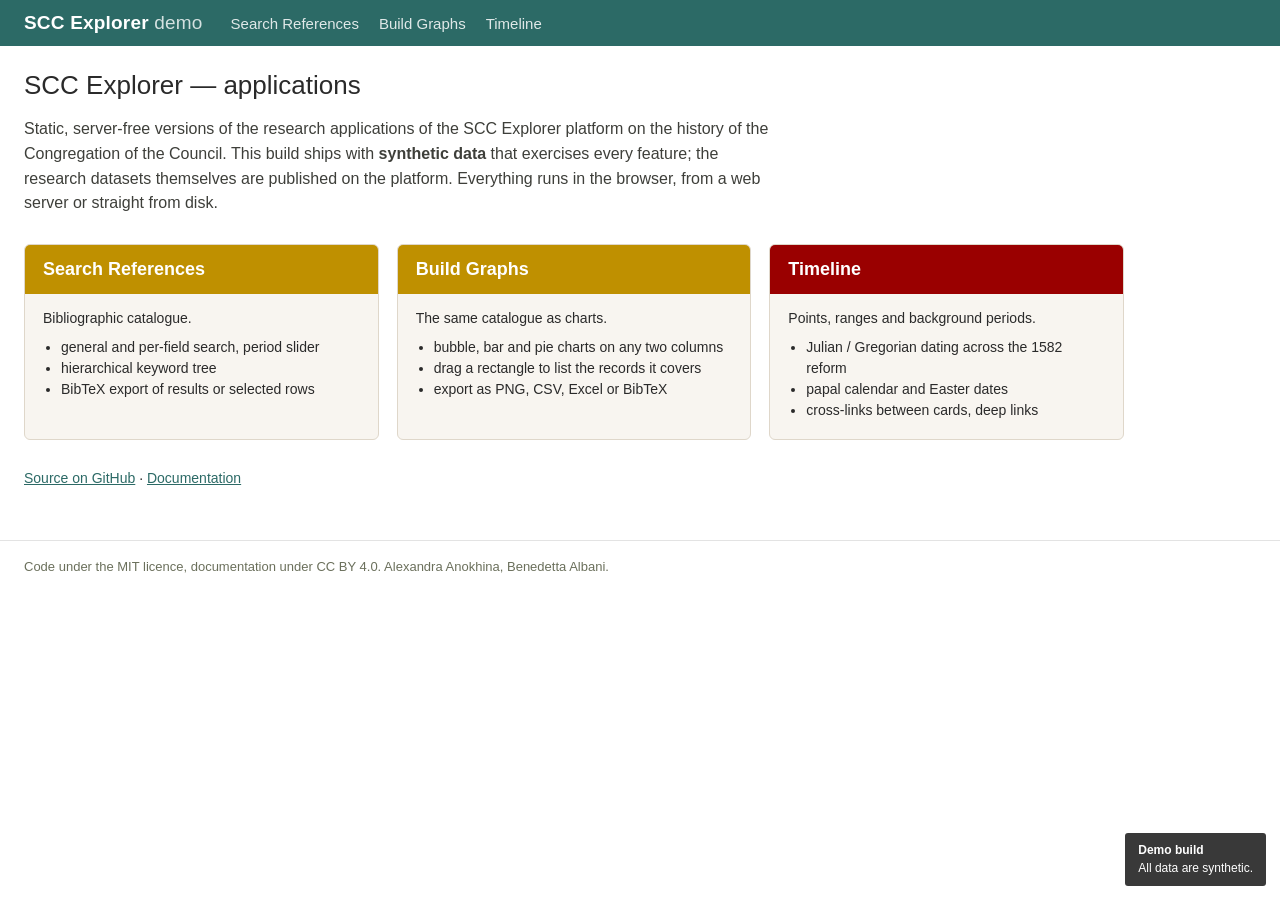
==== index.html @ d7f287d6 "Add files via upload Initial commit - the demo version set up" ====
<!DOCTYPE html>
<html lang="en">
<head>
<meta charset="utf-8">
<meta name="viewport" content="width=device-width, initial-scale=1">
<title>SCC Explorer · open-source demo</title>
<link rel="stylesheet" href="assets/demo.css">
<style>
  .intro { max-width: 760px; margin: 8px 0 28px; line-height: 1.55; color: #3e3f3a; }
  .apps { display: grid; grid-template-columns: repeat(auto-fit, minmax(260px, 1fr)); gap: 18px; max-width: 1100px; }
  .app {
    display: flex; flex-direction: column;
    border: 1px solid #dfd7ca; border-radius: 6px; overflow: hidden;
    background: #f8f5f0; color: inherit; text-decoration: none;
  }
  .app:hover { box-shadow: 0 3px 14px rgba(0,0,0,.12); }
  .app-head { padding: 14px 18px; color: #fff; font-size: 18px; font-weight: 600; }
  .app-body { padding: 14px 18px 18px; font-size: 14px; line-height: 1.5; }
  .app-body ul { margin: 8px 0 0; padding-left: 18px; }
  .links { margin-top: 30px; font-size: 14px; }
  .links a { color: var(--platform); }
</style>
</head>

<body>
<header class="demo-bar">
  <a class="demo-brand" href="index.html">SCC Explorer <span>demo</span></a>
  <nav class="demo-nav">
    <a href="references/search.html">Search References</a>
    <a href="references/graph.html">Build Graphs</a>
    <a href="timeline/index.html">Timeline</a>
  </nav>
</header>
<div class="demo-notice"><strong>Demo build</strong>All data are synthetic.</div>

<main class="demo-main">
  <h1>SCC Explorer — applications</h1>
  <p class="intro">
    Static, server-free versions of the research applications of the
    SCC Explorer platform on the history of the Congregation of the Council.
    This build ships with <strong>synthetic data</strong> that exercises every
    feature; the research datasets themselves are published on the platform.
    Everything runs in the browser, from a web server or straight from disk.
  </p>

  <div class="apps">
    <a class="app" href="references/search.html">
      <div class="app-head" style="background: var(--references)">Search References</div>
      <div class="app-body">
        Bibliographic catalogue.
        <ul>
          <li>general and per-field search, period slider</li>
          <li>hierarchical keyword tree</li>
          <li>BibTeX export of results or selected rows</li>
        </ul>
      </div>
    </a>
    <a class="app" href="references/graph.html">
      <div class="app-head" style="background: var(--references)">Build Graphs</div>
      <div class="app-body">
        The same catalogue as charts.
        <ul>
          <li>bubble, bar and pie charts on any two columns</li>
          <li>drag a rectangle to list the records it covers</li>
          <li>export as PNG, CSV, Excel or BibTeX</li>
        </ul>
      </div>
    </a>
    <a class="app" href="timeline/index.html">
      <div class="app-head" style="background: var(--timeline)">Timeline</div>
      <div class="app-body">
        Points, ranges and background periods.
        <ul>
          <li>Julian / Gregorian dating across the 1582 reform</li>
          <li>papal calendar and Easter dates</li>
          <li>cross-links between cards, deep links</li>
        </ul>
      </div>
    </a>
  </div>

  <p class="links">
    <a href="https://github.com/SCC-projects/scc-explorer">Source on GitHub</a> ·
    <a href="docs/README.md">Documentation</a>
  </p>
</main>

<footer class="demo-footer">
  Code under the MIT licence, documentation under CC BY 4.0.
  Alexandra Anokhina, Benedetta Albani.
</footer>
</body>
</html>
---- assets/demo.css ----
/* Page shell for the standalone demo pages: top bar, notice, footer.
   The applications themselves carry their own scoped stylesheets and do
   not depend on this file — on the production site the same apps sit
   inside the platform's own navbar and footer instead. */

:root {
  --platform: rgba(44, 106, 102, 1);   /* SCC Explorer platform */
  --references: rgba(191, 144, 0, 1);  /* References Explorer   */
  --timeline: #9a0000;                 /* Timeline Explorer     */
  --ink: #2a2a2a;
  --muted: #6b705c;
}

* { box-sizing: border-box; }

html, body { margin: 0; }
body {
  font-family: Roboto, "Helvetica Neue", Arial, sans-serif;
  color: var(--ink);
  background: #fff;
}

.demo-bar {
  display: flex; align-items: center; gap: 28px;
  padding: 12px 24px;
  background: var(--accent, var(--platform));
  color: #fff;
}
.demo-brand {
  color: #fff; text-decoration: none;
  font-size: 19px; font-weight: 600; letter-spacing: .01em;
  white-space: nowrap;
}
.demo-brand span { font-weight: 400; opacity: .8; }
.demo-nav { display: flex; flex-wrap: wrap; gap: 4px 20px; }
.demo-nav a { color: #fff; text-decoration: none; opacity: .85; font-size: 15px; }
.demo-nav a:hover { opacity: 1; text-decoration: underline; }
.demo-nav a[aria-current="page"] { opacity: 1; font-weight: 600; }

.demo-notice {
  position: fixed; bottom: 14px; right: 14px; z-index: 1040;
  max-width: 230px;
  padding: 9px 13px;
  background: rgba(30, 30, 30, .88);
  color: #fff;
  border-radius: 3px;
  font-size: 12px; line-height: 1.45;
  pointer-events: none;
}
.demo-notice strong { display: block; font-weight: 600; }

.demo-main { padding: 20px 24px 40px; }
.demo-main > h1 { margin: 4px 0 16px; font-size: 26px; font-weight: 500; }

.demo-footer {
  padding: 18px 24px;
  border-top: 1px solid #e3e3e3;
  color: var(--muted);
  font-size: 13px;
}
.demo-footer a { color: inherit; }

@media (max-width: 760px) {
  .demo-bar { flex-direction: column; align-items: flex-start; gap: 8px; }
  .demo-notice { position: static; max-width: none; margin: 8px 24px 0; }
}
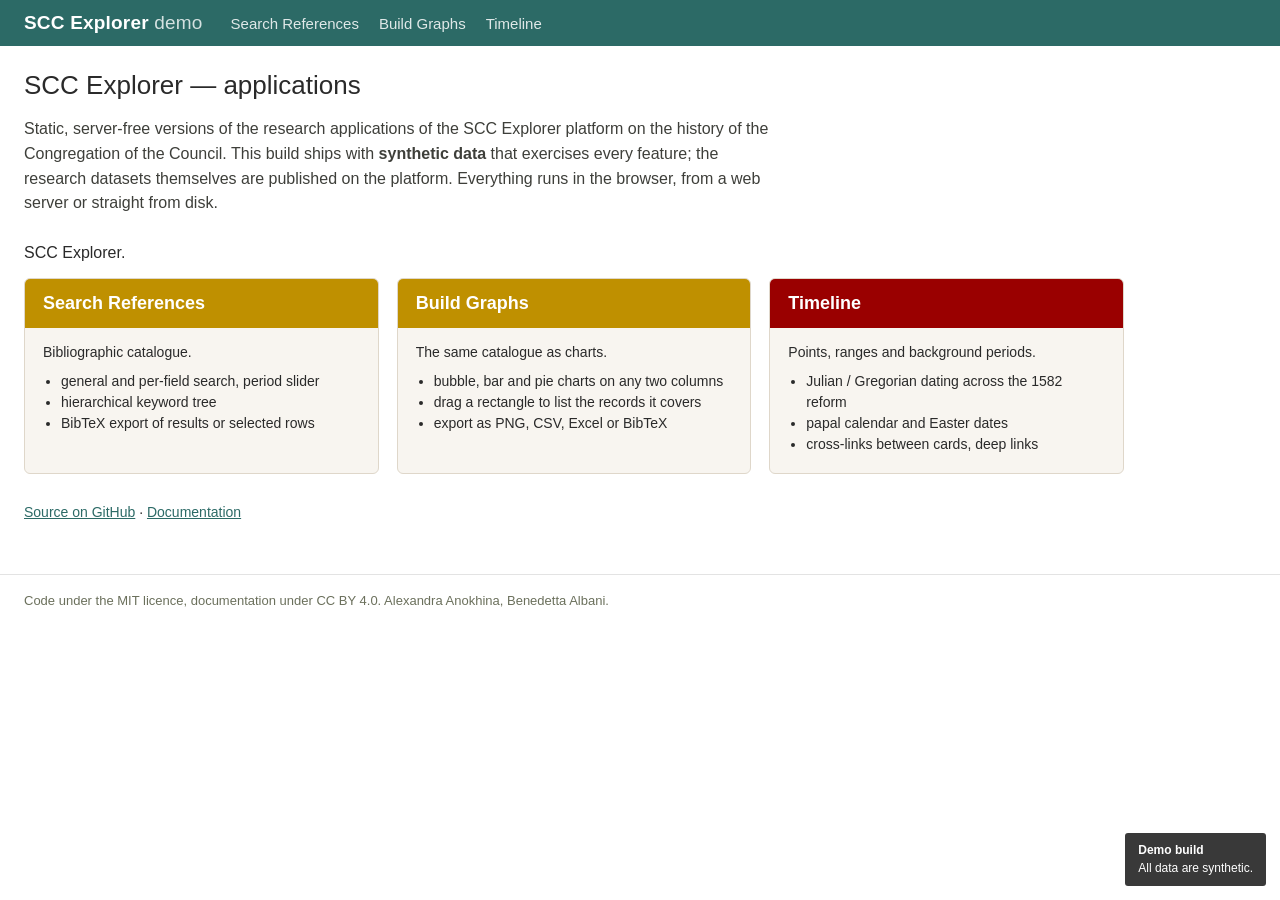
==== commit 87abc62b: "Update index.html" ====
--- a/index.html
+++ b/index.html
@@ -42,7 +42,8 @@
     feature; the research datasets themselves are published on the platform.
     Everything runs in the browser, from a web server or straight from disk.
   </p>
-
+  <pThis is a demonstration of the application functionalities. With this code any historical timeline or Bibtex application can be created. 
+    The real web-site with actual data of the <a href="https://scc.lhlt.mpg.de/">SCC Explorer.</a></p>
   <div class="apps">
     <a class="app" href="references/search.html">
       <div class="app-head" style="background: var(--references)">Search References</div>
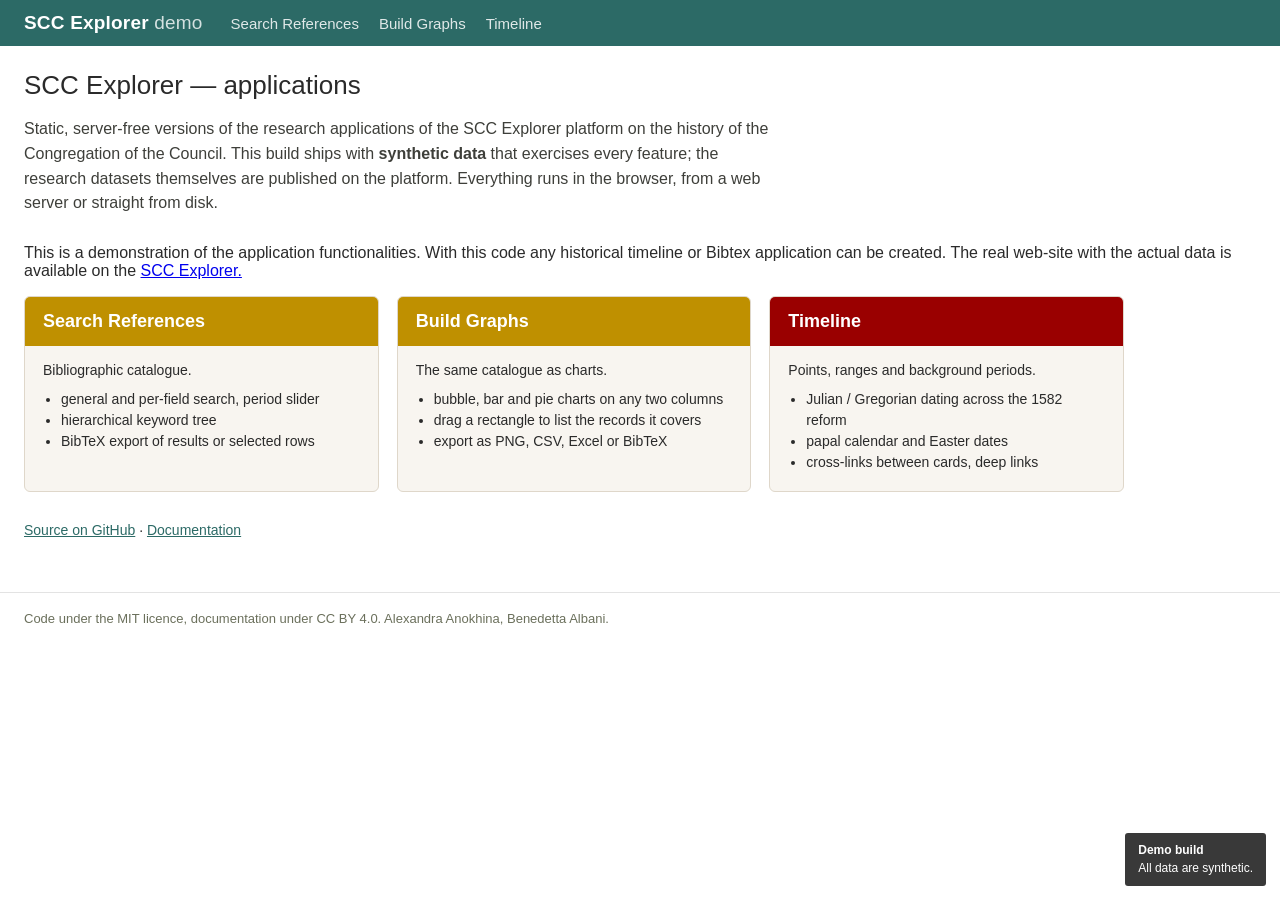
==== commit bc3cf184: "Update index.html" ====
--- a/index.html
+++ b/index.html
@@ -42,8 +42,9 @@
     feature; the research datasets themselves are published on the platform.
     Everything runs in the browser, from a web server or straight from disk.
   </p>
-  <pThis is a demonstration of the application functionalities. With this code any historical timeline or Bibtex application can be created. 
-    The real web-site with actual data of the <a href="https://scc.lhlt.mpg.de/">SCC Explorer.</a></p>
+    <p>This is a demonstration of the application functionalities. With this code any historical timeline or Bibtex application can be created. 
+      The real web-site with the actual data is available on the <a href="https://scc.lhlt.mpg.de/">SCC Explorer.</a></p>
+
   <div class="apps">
     <a class="app" href="references/search.html">
       <div class="app-head" style="background: var(--references)">Search References</div>
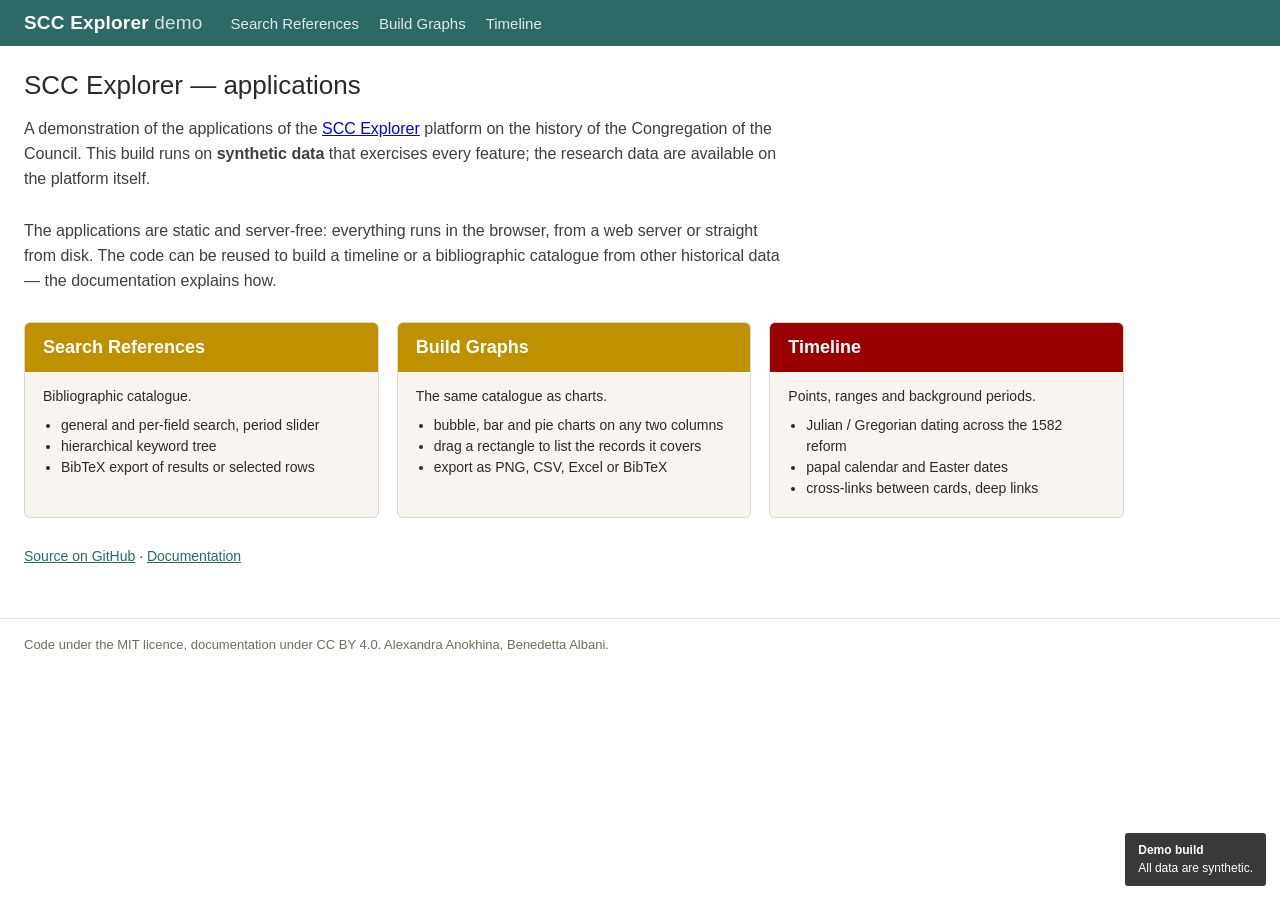
==== commit b113a004: "Update index.html" ====
--- a/index.html
+++ b/index.html
@@ -36,14 +36,18 @@
 <main class="demo-main">
   <h1>SCC Explorer — applications</h1>
   <p class="intro">
-    Static, server-free versions of the research applications of the
-    SCC Explorer platform on the history of the Congregation of the Council.
-    This build ships with <strong>synthetic data</strong> that exercises every
-    feature; the research datasets themselves are published on the platform.
-    Everything runs in the browser, from a web server or straight from disk.
+    A demonstration of the applications of the
+    <a href="https://scc.lhlt.mpg.de/">SCC Explorer</a> platform on the history
+    of the Congregation of the Council. This build runs on
+    <strong>synthetic data</strong> that exercises every feature; the research
+    data are available on the platform itself.
   </p>
-    <p>This is a demonstration of the application functionalities. With this code any historical timeline or Bibtex application can be created. 
-      The real web-site with the actual data is available on the <a href="https://scc.lhlt.mpg.de/">SCC Explorer.</a></p>
+  <p class="intro">
+    The applications are static and server-free: everything runs in the
+    browser, from a web server or straight from disk. The code can be reused
+    to build a timeline or a bibliographic catalogue from other historical
+    data — the documentation explains how.
+  </p>
 
   <div class="apps">
     <a class="app" href="references/search.html">
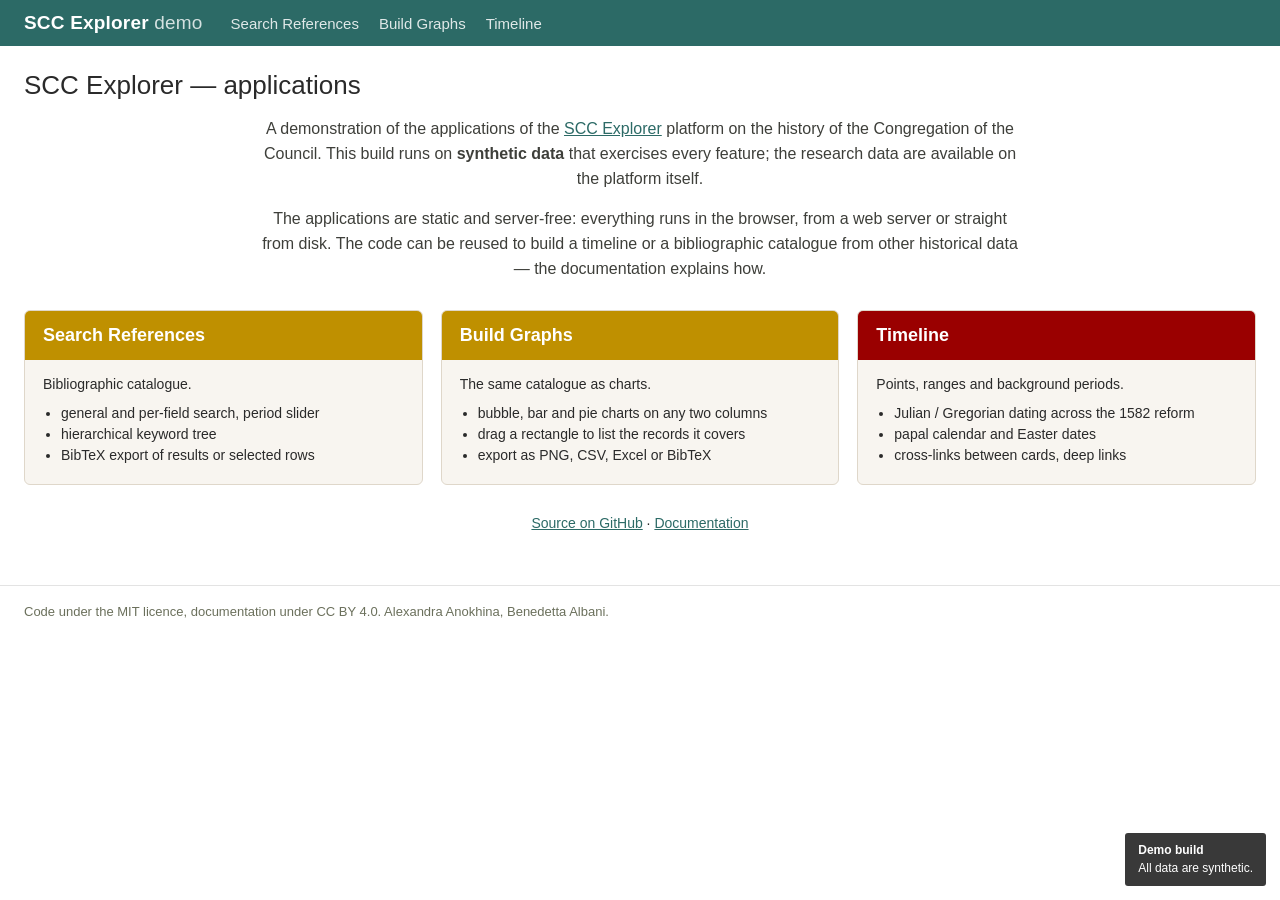
==== commit 9aa45f92: "Update index.html" ====
--- a/index.html
+++ b/index.html
@@ -6,8 +6,11 @@
 <title>SCC Explorer · open-source demo</title>
 <link rel="stylesheet" href="assets/demo.css">
 <style>
-  .intro { max-width: 760px; margin: 8px 0 28px; line-height: 1.55; color: #3e3f3a; }
-  .apps { display: grid; grid-template-columns: repeat(auto-fit, minmax(260px, 1fr)); gap: 18px; max-width: 1100px; }
+  /* one centred column; the card contents stay left-aligned for readability */
+  .home { max-width: 1100px; margin: 0 auto; }
+  .home > h1 { text-align: center; }
+  .intro { max-width: 760px; margin: 8px auto 16px; line-height: 1.55; color: #3e3f3a; text-align: center; }
+  .apps { display: grid; grid-template-columns: repeat(auto-fit, minmax(260px, 1fr)); gap: 18px; margin-top: 28px; }
   .app {
     display: flex; flex-direction: column;
     border: 1px solid #dfd7ca; border-radius: 6px; overflow: hidden;
@@ -17,8 +20,8 @@
   .app-head { padding: 14px 18px; color: #fff; font-size: 18px; font-weight: 600; }
   .app-body { padding: 14px 18px 18px; font-size: 14px; line-height: 1.5; }
   .app-body ul { margin: 8px 0 0; padding-left: 18px; }
-  .links { margin-top: 30px; font-size: 14px; }
-  .links a { color: var(--platform); }
+  .links { margin-top: 30px; font-size: 14px; text-align: center; }
+  .links a, .intro a { color: var(--platform); }
 </style>
 </head>
 
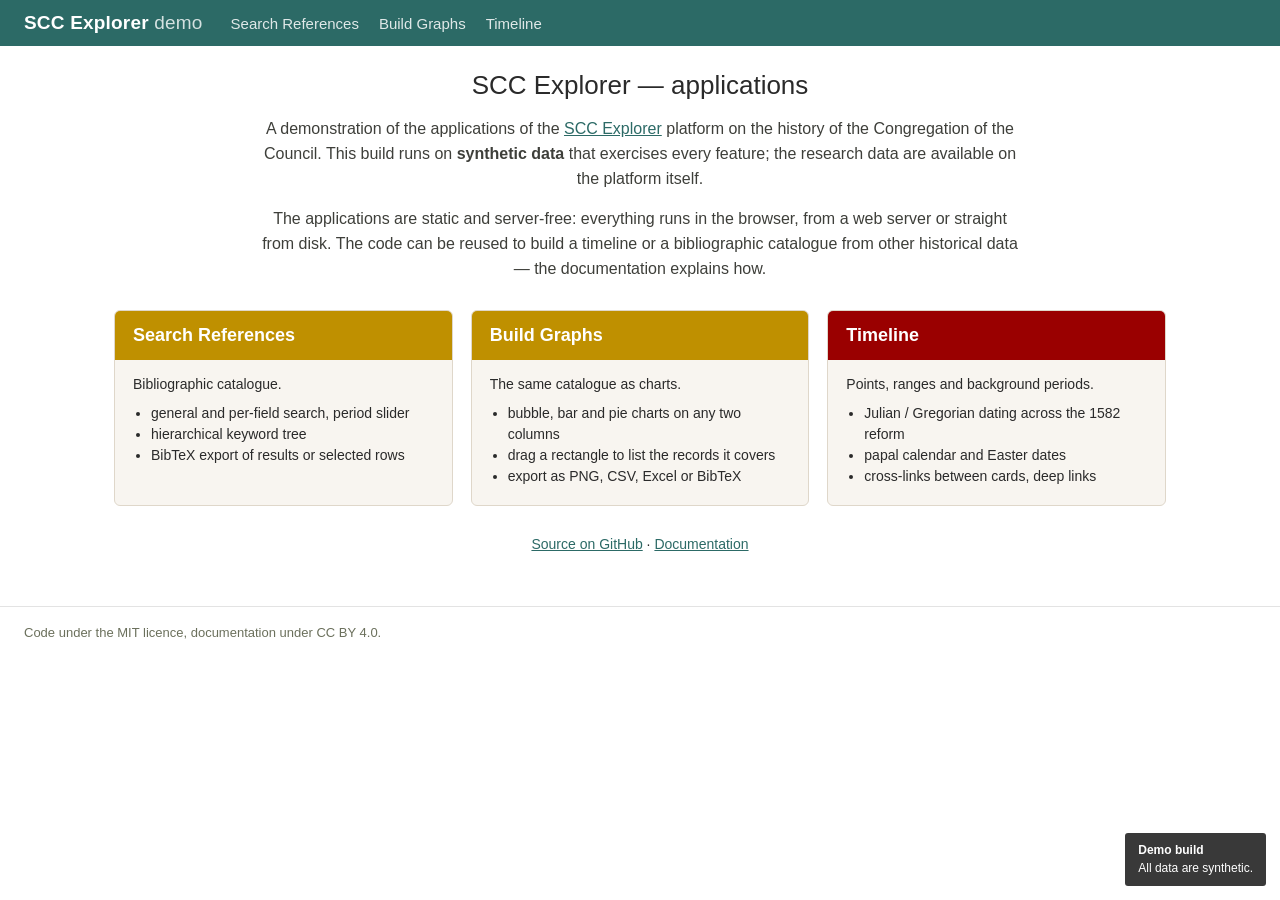
==== commit 217370d3: "Update index.html" ====
--- a/index.html
+++ b/index.html
@@ -36,7 +36,7 @@
 </header>
 <div class="demo-notice"><strong>Demo build</strong>All data are synthetic.</div>
 
-<main class="demo-main">
+<main class="demo-main home">
   <h1>SCC Explorer — applications</h1>
   <p class="intro">
     A demonstration of the applications of the
@@ -96,7 +96,6 @@
 
 <footer class="demo-footer">
   Code under the MIT licence, documentation under CC BY 4.0.
-  Alexandra Anokhina, Benedetta Albani.
 </footer>
 </body>
 </html>
